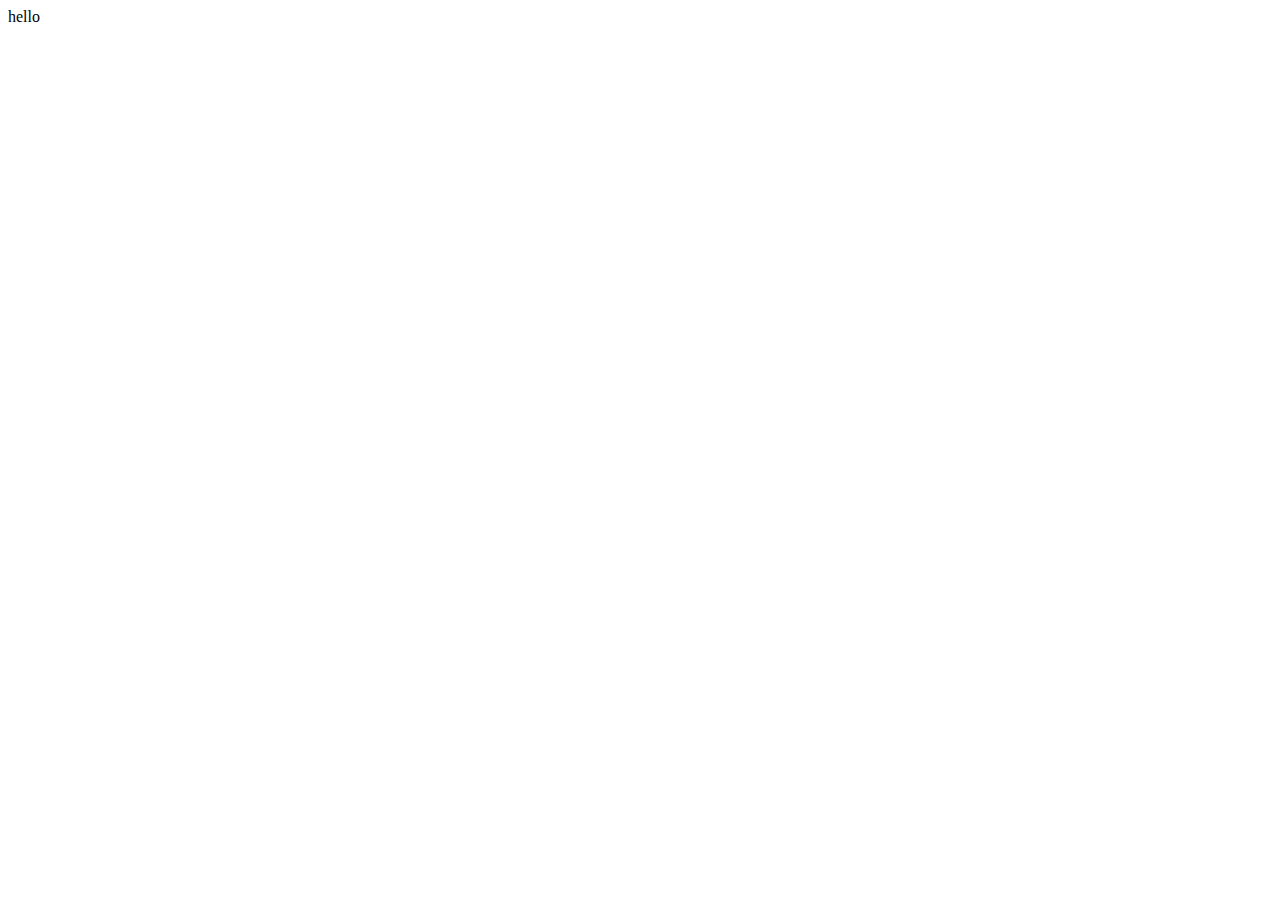
==== public/html/aboutme.html @ 865279d4 "portfolio page added, almost completed" ====
<html lang="en">
<head>
    <meta charset="UTF-8">
    <meta http-equiv="X-UA-Compatible" content="IE=edge">
    <meta name="viewport" content="width=
    , initial-scale=1.0">
    <title>Document</title>
</head>
<body>

    hello
    
    
</body>
</html>
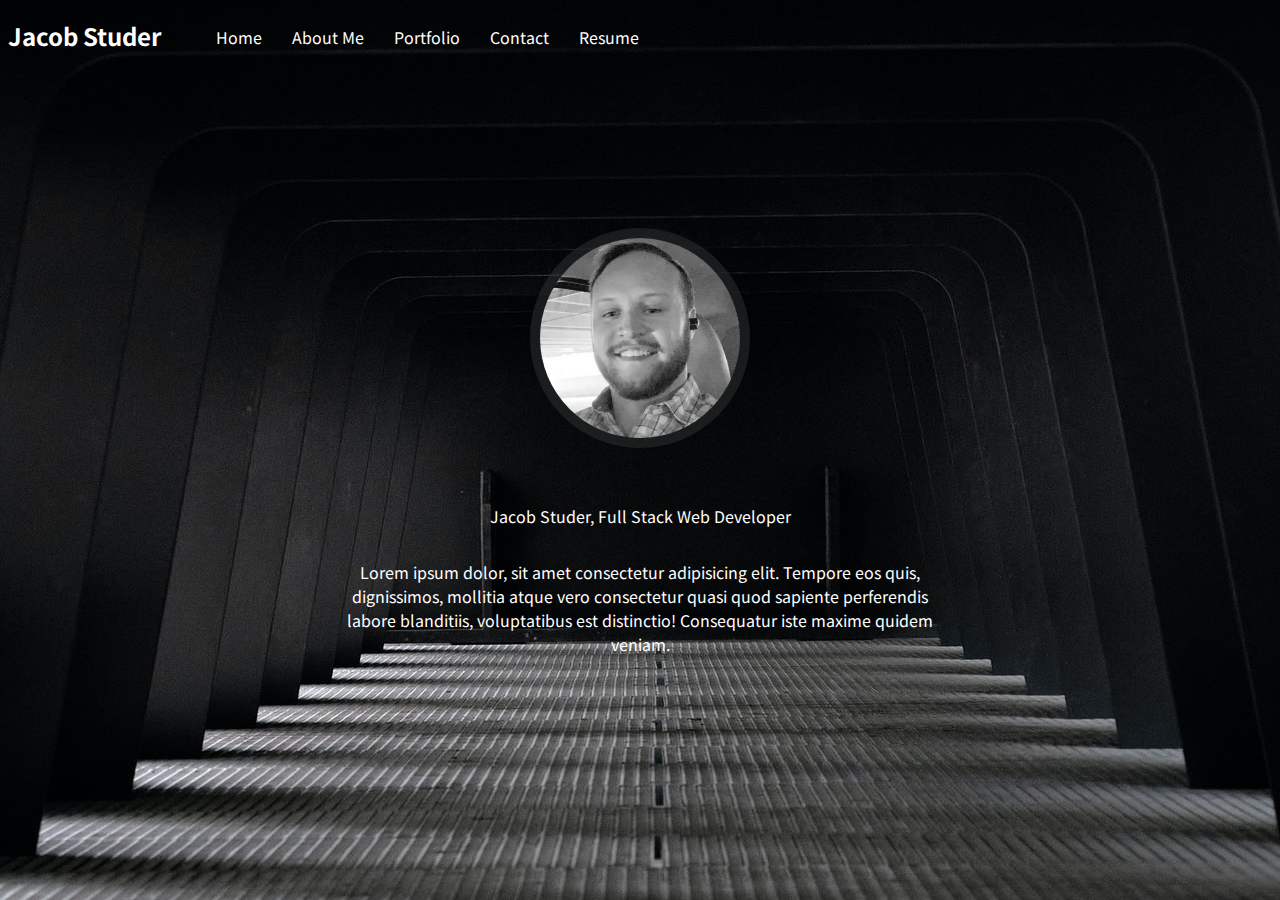
==== commit 1c83f2db: "about me page added, portfolio page edits" ====
--- a/public/html/aboutme.html
+++ b/public/html/aboutme.html
@@ -4,12 +4,42 @@
     <meta http-equiv="X-UA-Compatible" content="IE=edge">
     <meta name="viewport" content="width=
     , initial-scale=1.0">
+
+    <link rel="stylesheet" href="../css/style.css">
+    <link rel="preconnect" href="https://fonts.gstatic.com">
+    <link href="https://fonts.googleapis.com/css2?family=Noto+Sans+JP:wght@500&display=swap" rel="stylesheet">
+
+
     <title>Document</title>
 </head>
 <body>
 
-    hello
+    <header>
+        <nav class="navbar">
+            <h2 class="nav-name">Jacob Studer</h2>
+            <ul class="nav-list">
+                <li><a href="../../index.html" class="nav-links btn">Home</a></li>
+                <li><a href="aboutme.html" class="nav-links btn">About Me</a></li>
+                <li><a href="portfolio.html" class="nav-links btn">Portfolio</a></li>
+                <li><a href="contact.html" class="nav-links btn">Contact</a></li>
+                <li><a href="resume.html" class="nav-links btn">Resume</a></li>
+            </ul>
+        </nav>
+    </header>
     
+    <main class="about-me-center-div">
+
+        <div class="headshot">
+            <img src="../images/headshot.jpg" alt="headshot image" class="headshot-img">
+        </div>
+
+        <div class="links">
+                <p class="about-me-text text-center">Jacob Studer, Full Stack Web Developer</p>
+                <p class="about-me-text text-center">Lorem ipsum dolor, sit amet consectetur adipisicing elit. Tempore eos quis, dignissimos, mollitia atque vero consectetur quasi quod sapiente perferendis labore blanditiis, voluptatibus est distinctio! Consequatur iste maxime quidem veniam.</p>
+
+        </div>
+
+    </main>
     
 </body>
 </html>--- a/public/css/style.css
+++ b/public/css/style.css
@@ -0,0 +1,174 @@
+body {
+    font-family: 'Noto Sans JP', sans-serif;
+    background-image: url('../images/background.jpg');
+    background-repeat: no-repeat;
+    background-attachment: fixed;
+    background-position: center;
+}
+
+h1 {
+    text-align: center;
+    color: white;
+    margin-top: 100px;
+    font-size: 30px;
+    /* z-index: 1; */
+}
+
+.center-div {
+    display: flex;
+    margin: auto;
+    position: absolute;
+    top: 50%;
+    left: 50%;
+    transform: translate(-50%, -50%);
+}
+
+.headshot-img {
+    max-height: 200px;
+    min-width: 200px;
+    /* padding: 20px; */
+    border-radius: 100%;
+    border: 10px solid rgba(46, 49, 49, 0.5);
+    margin: 20px;
+}
+
+div.links {
+    display: flex;
+    flex-direction: column;
+    justify-content: center;
+    margin: 20px;
+}
+
+.links a {
+    display: flex;
+    flex-direction: column;
+    text-decoration: none;
+    color: white;
+    padding: 5px;
+    font-size: 20px;
+    /* text-shadow: 0 0 3px grey, 0 0 5px rgba(46, 49, 49, 0.5); */
+    /* text-align: right; */
+}
+
+.link-margin-large {
+    margin-left: 10px;
+}
+
+/* Link Hover effect */
+.btn{
+    display: block;
+    color: white;
+    text-decoration: none;
+    position: relative;
+}
+
+.btn::after{
+    content: "";
+    background: white;
+    mix-blend-mode: exclusion;
+    width: calc(100% + 6px);
+    height: 0;
+    position: absolute;
+    bottom: -4px;
+    left: -5px;
+    transition: all .3s cubic-bezier(0.445, 0.05, 0.55, 0.95);
+}
+
+.btn:hover::after{
+    height: calc(100% + 8px)
+}
+
+/* navbar */
+.navbar {
+    display: flex;
+    flex-direction: row;
+    /* position: fixed; */
+    z-index: 1;
+}
+
+.nav-name {
+    color: white;
+    margin-top: 10px;
+}
+
+.nav-list {
+    display: flex;
+    list-style: none;
+    margin-top: 12px;
+}
+
+.nav-links {
+    text-decoration: none;
+    color: white;
+    padding: 5px 15px 5px 15px;
+    
+}
+
+
+/* ----- Portfolio Page specific styling ----- */
+.horizontal-center-1 {
+    display: flex;
+    justify-content: center;
+    flex-wrap: wrap;
+}
+.horizontal-center-2 {
+    display: flex;
+    justify-content: center;
+    flex-wrap: wrap;
+}
+
+.portfolio-link div{
+    padding: 2%;
+}
+
+.text-dec-none {
+    text-decoration: none;
+    color: white;
+}
+
+/* text over image positioning */
+.padding-container {
+    padding: 2%;
+}
+
+.container {
+    position: relative;
+    }
+
+.text-block {
+    position: absolute;
+    bottom: 20px;
+    right: 20px;
+    background-color: black;
+    color: white;
+    padding-left: 10px;
+    padding-right: 10px;
+    }
+
+.text-block p {
+    font-size: 14px;
+}
+
+/* ----- About me Page specific styling ----- */
+.about-me-center-div {
+    display: flex;
+    flex-direction: column;
+    margin: auto;
+    position: absolute;
+    top: 50%;
+    left: 50%;
+    transform: translate(-50%, -50%);
+}
+
+.about-me-text {
+    color: white;
+}
+
+.text-center {
+    text-align: center;
+}
+
+div.headshot {
+    display: flex;
+    justify-content: center;
+}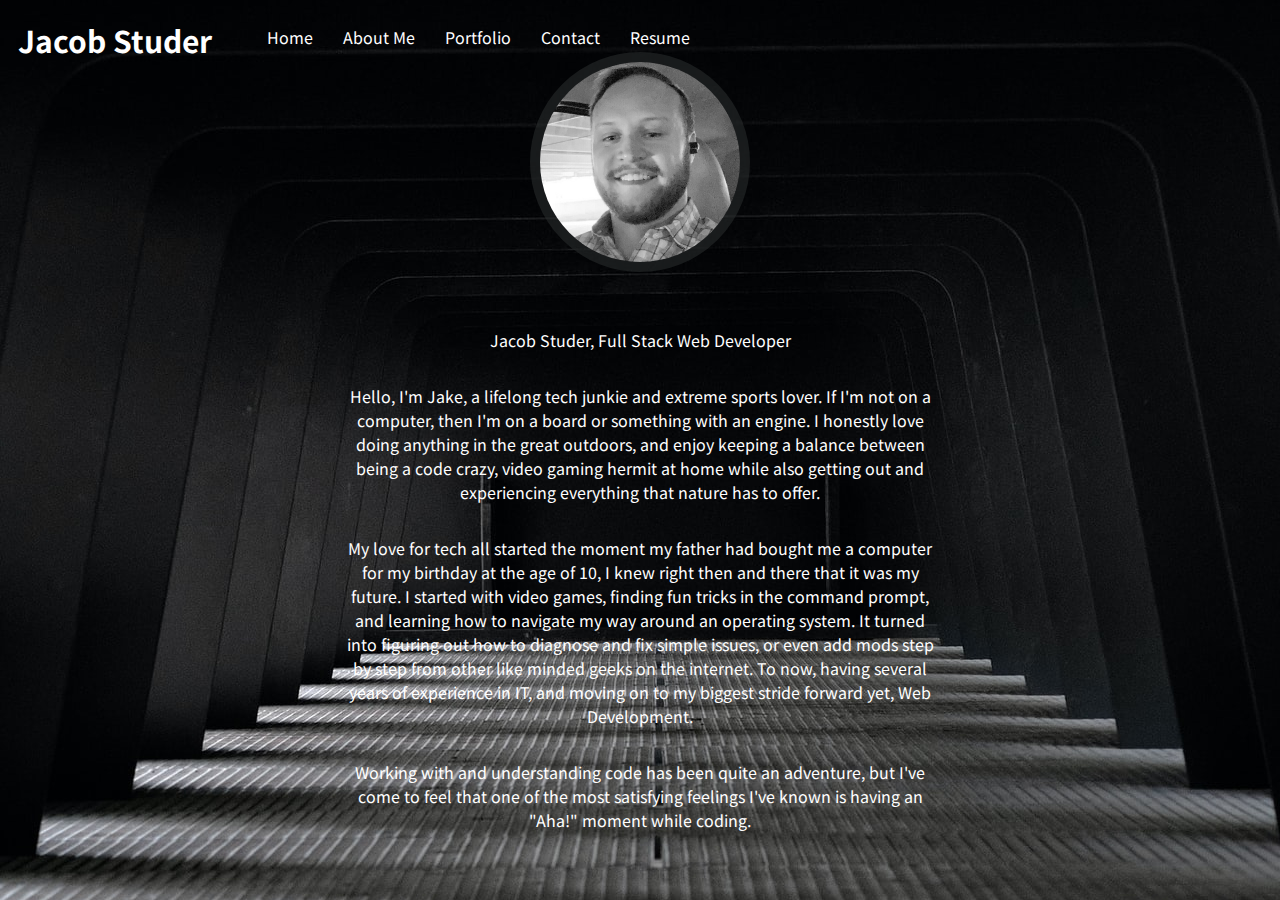
==== commit ef1dff14: "folder fix" ====
--- a/public/html/aboutme.html
+++ b/public/html/aboutme.html
@@ -10,7 +10,7 @@
     <link href="https://fonts.googleapis.com/css2?family=Noto+Sans+JP:wght@500&display=swap" rel="stylesheet">
 
 
-    <title>Document</title>
+    <title>About Me</title>
 </head>
 <body>
 
@@ -35,7 +35,11 @@
 
         <div class="links">
                 <p class="about-me-text text-center">Jacob Studer, Full Stack Web Developer</p>
-                <p class="about-me-text text-center">Lorem ipsum dolor, sit amet consectetur adipisicing elit. Tempore eos quis, dignissimos, mollitia atque vero consectetur quasi quod sapiente perferendis labore blanditiis, voluptatibus est distinctio! Consequatur iste maxime quidem veniam.</p>
+                <p class="about-me-text text-center">Hello, I'm Jake, a lifelong tech junkie and extreme sports lover. If I'm not on a computer, then I'm on a board or something with an engine. I honestly love doing anything in the great outdoors, and enjoy keeping a balance between being a code crazy, video gaming hermit at home while also getting out and experiencing everything that nature has to offer.</p>
+
+                <p class="about-me-text text-center">My love for tech all started the moment my father had bought me a computer for my birthday at the age of 10, I knew right then and there that it was my future. I started with video games, finding fun tricks in the command prompt, and learning how to navigate my way around an operating system. It turned into figuring out how to diagnose and fix simple issues, or even add mods step by step from other like minded geeks on the internet. To now, having several years of experience in IT, and moving on to my biggest stride forward yet, Web Development.</p> 
+                    
+                <p class="about-me-text text-center">Working with and understanding code has been quite an adventure, but I've come to feel that one of the most satisfying feelings I've known is having an "Aha!" moment while coding.</p>
 
         </div>
 
--- a/public/css/style.css
+++ b/public/css/style.css
@@ -10,6 +10,13 @@
     text-align: center;
     color: white;
     margin-top: 100px;
+    font-size: 30px;
+    /* z-index: 1; */
+}
+
+h2 {
+    text-align: center;
+    color: white;
     font-size: 30px;
     /* z-index: 1; */
 }
@@ -66,11 +73,12 @@
     content: "";
     background: white;
     mix-blend-mode: exclusion;
-    width: calc(100% + 6px);
+    width: calc(100% + 0px);
     height: 0;
     position: absolute;
     bottom: -4px;
-    left: -5px;
+    left: -4px;
+    border-radius: 4px;
     transition: all .3s cubic-bezier(0.445, 0.05, 0.55, 0.95);
 }
 
@@ -89,6 +97,7 @@
 .nav-name {
     color: white;
     margin-top: 10px;
+    margin-left: 10px;
 }
 
 .nav-list {
@@ -133,6 +142,7 @@
 
 .container {
     position: relative;
+    margin: 2%;
     }
 
 .text-block {
@@ -143,6 +153,7 @@
     color: white;
     padding-left: 10px;
     padding-right: 10px;
+    border-radius: 4px;
     }
 
 .text-block p {
@@ -171,4 +182,61 @@
 div.headshot {
     display: flex;
     justify-content: center;
+}
+
+/* Contact page styling */
+.contact-info {
+    margin-top: 30px;
+}
+
+.contact-me-main p {
+    color: white;
+    text-align: center;
+}
+
+.contact-me-main a {
+    text-decoration: underline;
+    color: white;
+}
+
+/* Example pages styling */
+.example-center-div {
+    flex-direction: row;
+}
+
+.example-div {
+    padding-left: 30px;
+    padding-right: 30px;
+    padding-bottom: 30px;
+    display: flex;
+    align-items: center;
+    justify-content: center;
+    margin-left: 200px;
+    margin-right: 200px;
+}
+
+.example-div-text{
+    color:white;
+    text-align: center;
+    /* background: rgba(105,105,105, .5);
+    border-radius: 4px; */
+}
+
+.example-div-smaller {
+    display: flex;
+    align-items: center;
+    justify-content: center;
+    margin-left: 200px;
+    margin-right: 200px;
+}
+
+.example-div-return {
+    border-radius: 4px;
+    padding-bottom: 200px;
+}
+
+.example-div-return-text {
+    color:white;
+    text-align: center;
+    text-decoration: underline;
 }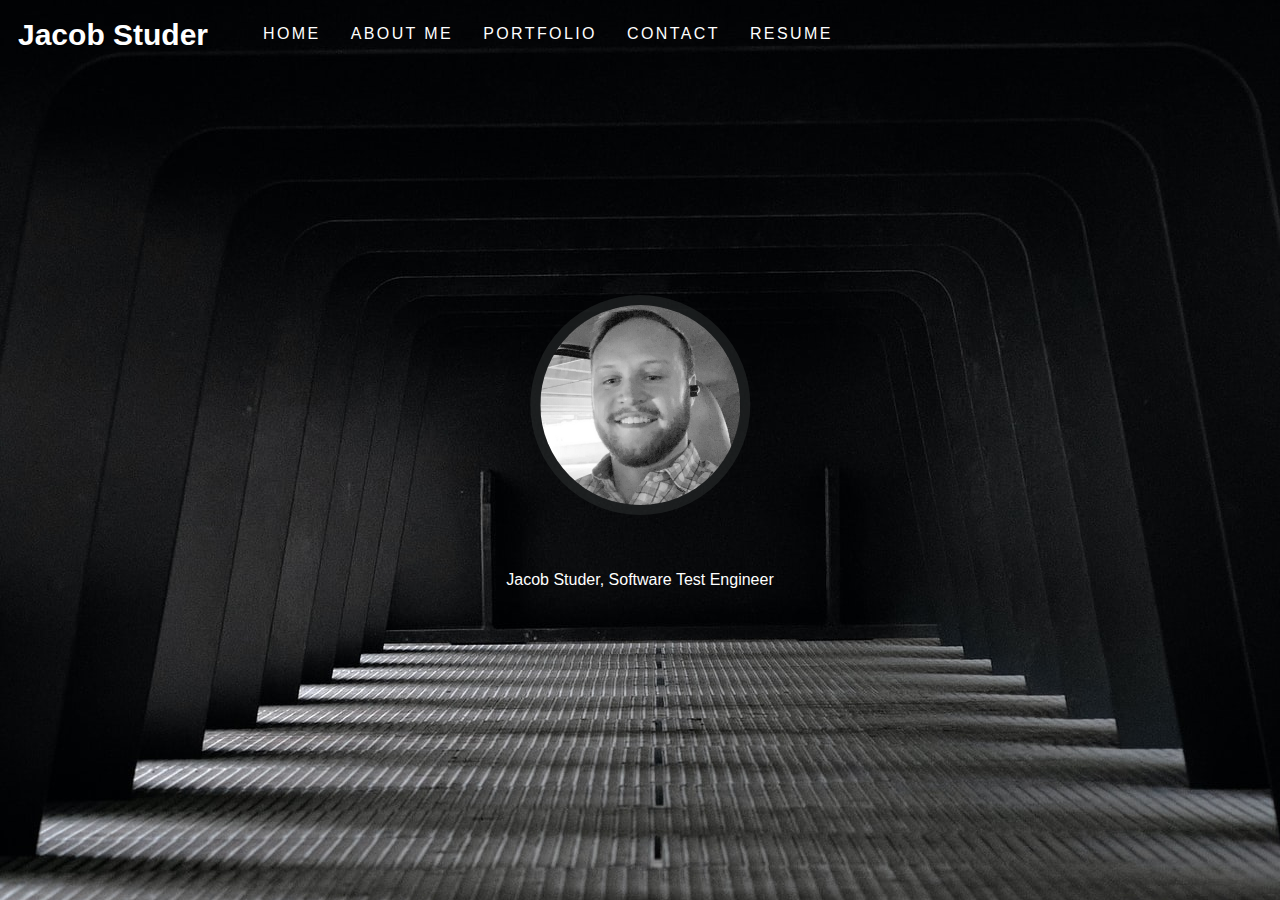
==== commit add39a39: "Added remaining portfolio sections, styling updates" ====
--- a/public/html/aboutme.html
+++ b/public/html/aboutme.html
@@ -34,13 +34,7 @@
         </div>
 
         <div class="links">
-                <p class="about-me-text text-center">Jacob Studer, Full Stack Web Developer</p>
-                <p class="about-me-text text-center">Hello, I'm Jake, a lifelong tech junkie and extreme sports lover. If I'm not on a computer, then I'm on a board or something with an engine. I honestly love doing anything in the great outdoors, and enjoy keeping a balance between being a code crazy, video gaming hermit at home while also getting out and experiencing everything that nature has to offer.</p>
-
-                <p class="about-me-text text-center">My love for tech all started the moment my father had bought me a computer for my birthday at the age of 10, I knew right then and there that it was my future. I started with video games, finding fun tricks in the command prompt, and learning how to navigate my way around an operating system. It turned into figuring out how to diagnose and fix simple issues, or even add mods step by step from other like minded geeks on the internet. To now, having several years of experience in IT, and moving on to my biggest stride forward yet, Web Development.</p> 
-                    
-                <p class="about-me-text text-center">Working with and understanding code has been quite an adventure, but I've come to feel that one of the most satisfying feelings I've known is having an "Aha!" moment while coding.</p>
-
+                <p class="about-me-text text-center">Jacob Studer, Software Test Engineer</p>
         </div>
 
     </main>
--- a/public/css/style.css
+++ b/public/css/style.css
@@ -1,11 +1,15 @@
 body {
-    font-family: 'Noto Sans JP', sans-serif;
+    font-family: 'Open Sans', arial, sans-serif;
     background-image: url('../images/background.jpg');
     background-repeat: no-repeat;
     background-attachment: fixed;
     background-position: center;
 }
 
+.additional-space {
+    margin-top: 40px;
+}
+
 h1 {
     text-align: center;
     color: white;
@@ -19,6 +23,12 @@
     color: white;
     font-size: 30px;
     /* z-index: 1; */
+}
+
+h3 {
+    font-size: 26;
+    color: white;
+    text-shadow: 1px 1px 2px black;
 }
 
 .center-div {
@@ -42,6 +52,7 @@
 div.links {
     display: flex;
     flex-direction: column;
+    align-items: center;
     justify-content: center;
     margin: 20px;
 }
@@ -57,12 +68,12 @@
     /* text-align: right; */
 }
 
-.link-margin-large {
+/* .link-margin-large {
     margin-left: 10px;
-}
+} */
 
 /* Link Hover effect */
-.btn{
+/* .btn{
     display: block;
     color: white;
     text-decoration: none;
@@ -84,8 +95,36 @@
 
 .btn:hover::after{
     height: calc(100% + 8px)
-}
-
+} */
+
+.btn {
+    color: #fff;
+    text-transform: uppercase;
+    text-decoration: none;
+    letter-spacing: 0.15em;
+    
+    display: inline-block;
+    padding: 15px 20px;
+    position: relative;
+  }
+
+  .btn:after {    
+    background: none repeat scroll 0 0 transparent;
+    bottom: 0;
+    content: "";
+    display: block;
+    height: 2px;
+    left: 50%;
+    position: absolute;
+    background: #fff;
+    transition: width 0.3s ease 0s, left 0.3s ease 0s;
+    width: 0;
+  }
+
+  .btn:hover:after { 
+    width: 100%; 
+    left: 0; 
+  }
 /* navbar */
 .navbar {
     display: flex;
@@ -110,7 +149,7 @@
     text-decoration: none;
     color: white;
     padding: 5px 15px 5px 15px;
-    
+    text-align: center;
 }
 
 
@@ -207,7 +246,6 @@
 .example-div {
     padding-left: 30px;
     padding-right: 30px;
-    padding-bottom: 30px;
     display: flex;
     align-items: center;
     justify-content: center;
@@ -218,6 +256,11 @@
 .example-div-text{
     color:white;
     text-align: center;
+    padding-left: 20px;
+    padding-right: 20px;
+    padding-bottom: 20px;
+    font-size: 18;
+    text-shadow: 1px 1px 2px black;
     /* background: rgba(105,105,105, .5);
     border-radius: 4px; */
 }
@@ -239,4 +282,4 @@
     color:white;
     text-align: center;
     text-decoration: underline;
-}+}
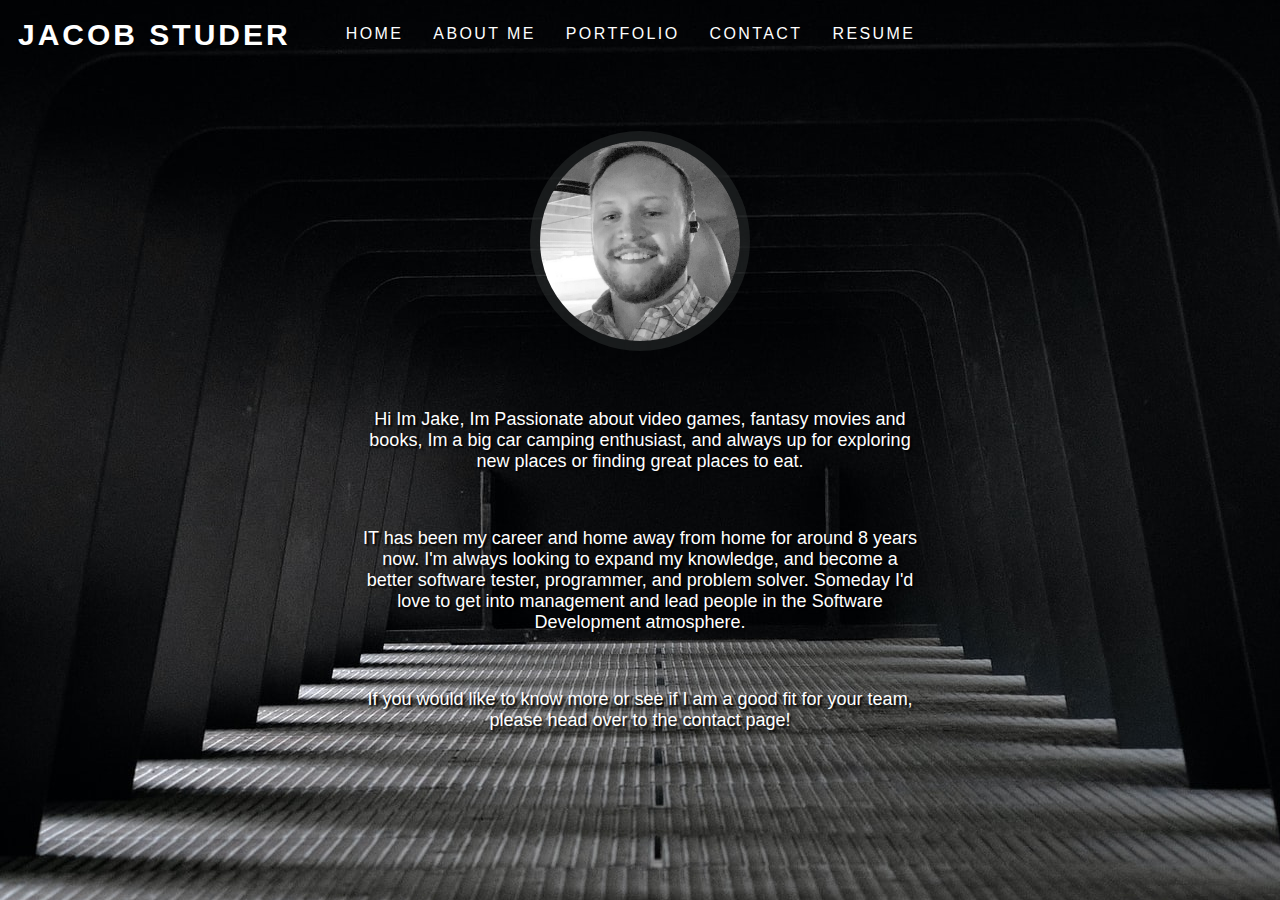
==== commit a063946f: "added about me and resume sections, first completed interation" ====
--- a/public/html/aboutme.html
+++ b/public/html/aboutme.html
@@ -34,8 +34,10 @@
         </div>
 
         <div class="links">
-                <p class="about-me-text text-center">Jacob Studer, Software Test Engineer</p>
-        </div>
+                <p class="example-div-text">Hi Im Jake, Im Passionate about video games, fantasy movies and books, Im a big car camping enthusiast, and always up for exploring new places or finding great places to eat. </p>
+                <p class="example-div-text">IT has been my career and home away from home for around 8 years now. I'm always looking to expand my knowledge, and become a better software tester, programmer, and problem solver. Someday I'd love to get into management and lead people in the Software Development atmosphere.</p>
+                <p class="example-div-text">If you would like to know more or see if I am a good fit for your team, please head over to the contact page!</p>
+            </div>
 
     </main>
     
--- a/public/css/style.css
+++ b/public/css/style.css
@@ -4,6 +4,8 @@
     background-repeat: no-repeat;
     background-attachment: fixed;
     background-position: center;
+
+    
 }
 
 .additional-space {
@@ -16,6 +18,14 @@
     margin-top: 100px;
     font-size: 30px;
     /* z-index: 1; */
+
+    color: #fff;
+    text-transform: uppercase;
+    text-decoration: none;
+    letter-spacing: 0.1em;
+    
+    padding: 15px 20px;
+    position: relative;
 }
 
 h2 {
@@ -28,7 +38,7 @@
 h3 {
     font-size: 26;
     color: white;
-    text-shadow: 1px 1px 2px black;
+    text-shadow: 2px 2px 2px black;
 }
 
 .center-div {
@@ -137,6 +147,10 @@
     color: white;
     margin-top: 10px;
     margin-left: 10px;
+    color: #fff;
+    text-transform: uppercase;
+    text-decoration: none;
+    letter-spacing: 0.1em;
 }
 
 .nav-list {
@@ -260,7 +274,7 @@
     padding-right: 20px;
     padding-bottom: 20px;
     font-size: 18;
-    text-shadow: 1px 1px 2px black;
+    text-shadow: 2px 2px 2px black;
     /* background: rgba(105,105,105, .5);
     border-radius: 4px; */
 }
@@ -283,3 +297,13 @@
     text-align: center;
     text-decoration: underline;
 }
+
+/* resume page */
+
+.resume-page {
+    color: white;
+    margin-left: 15%;
+    margin-right: 15%;
+    font-size: 16pt;
+    text-shadow: 2px 2px 2px black;
+}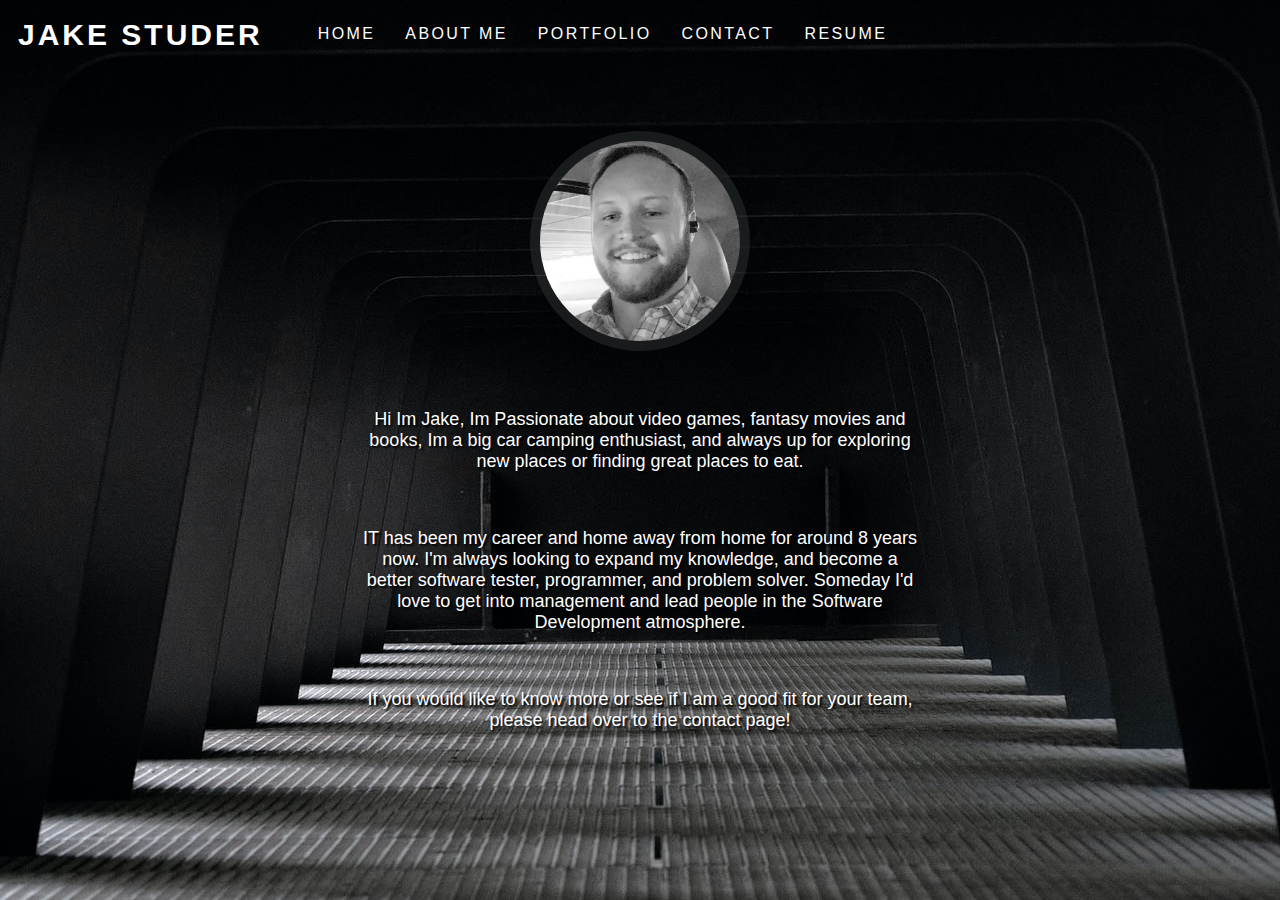
==== commit 8063649d: "changed naming" ====
--- a/public/html/aboutme.html
+++ b/public/html/aboutme.html
@@ -16,7 +16,7 @@
 
     <header>
         <nav class="navbar">
-            <h2 class="nav-name">Jacob Studer</h2>
+            <h2 class="nav-name">Jake Studer</h2>
             <ul class="nav-list">
                 <li><a href="../../index.html" class="nav-links btn">Home</a></li>
                 <li><a href="aboutme.html" class="nav-links btn">About Me</a></li>
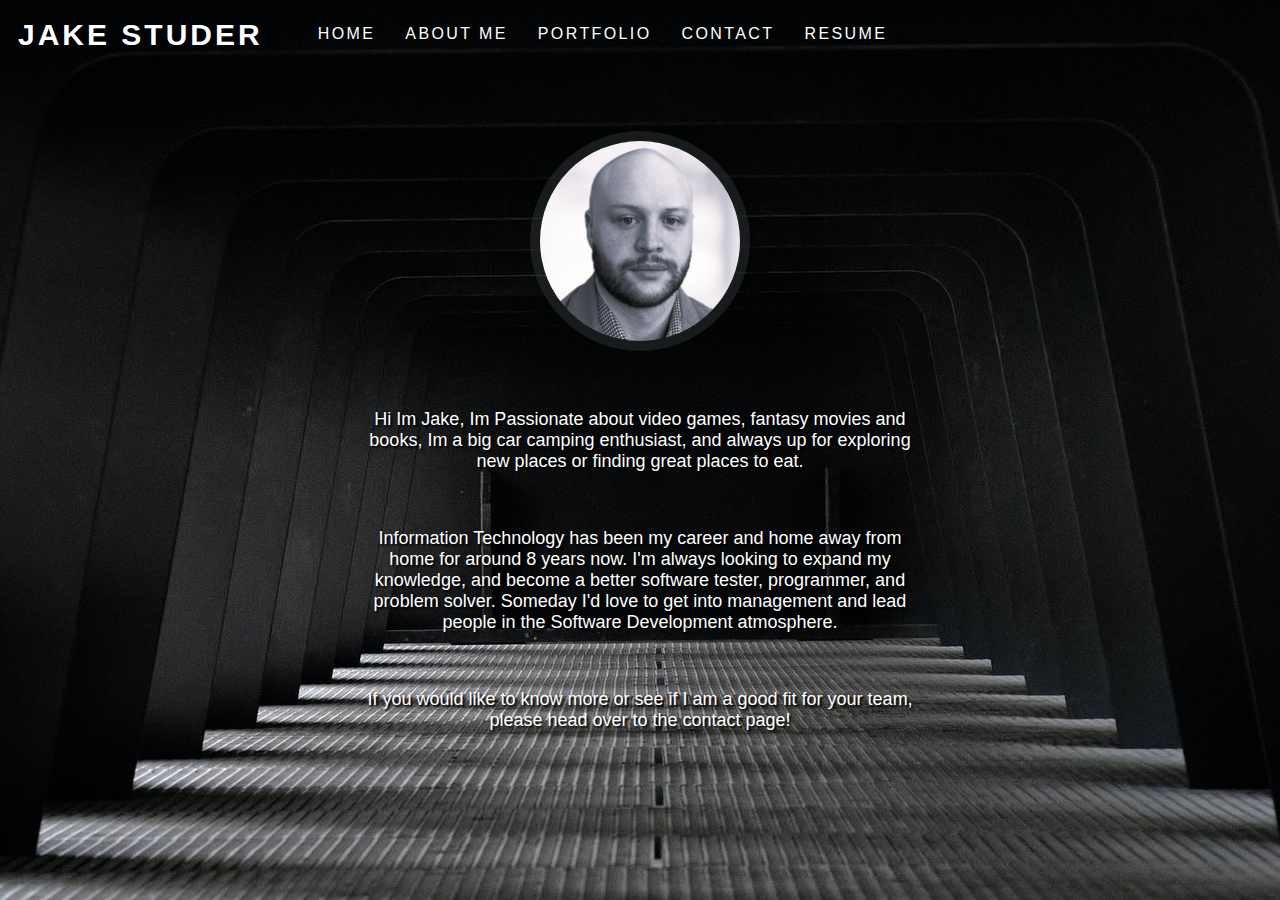
==== commit bccfc526: "added new headshot" ====
--- a/public/html/aboutme.html
+++ b/public/html/aboutme.html
@@ -30,12 +30,12 @@
     <main class="about-me-center-div">
 
         <div class="headshot">
-            <img src="../images/headshot.jpg" alt="headshot image" class="headshot-img">
+            <img src="../images/headshot.jpeg" alt="headshot image" class="headshot-img">
         </div>
 
         <div class="links">
                 <p class="example-div-text">Hi Im Jake, Im Passionate about video games, fantasy movies and books, Im a big car camping enthusiast, and always up for exploring new places or finding great places to eat. </p>
-                <p class="example-div-text">IT has been my career and home away from home for around 8 years now. I'm always looking to expand my knowledge, and become a better software tester, programmer, and problem solver. Someday I'd love to get into management and lead people in the Software Development atmosphere.</p>
+                <p class="example-div-text">Information Technology has been my career and home away from home for around 8 years now. I'm always looking to expand my knowledge, and become a better software tester, programmer, and problem solver. Someday I'd love to get into management and lead people in the Software Development atmosphere.</p>
                 <p class="example-div-text">If you would like to know more or see if I am a good fit for your team, please head over to the contact page!</p>
             </div>
 
